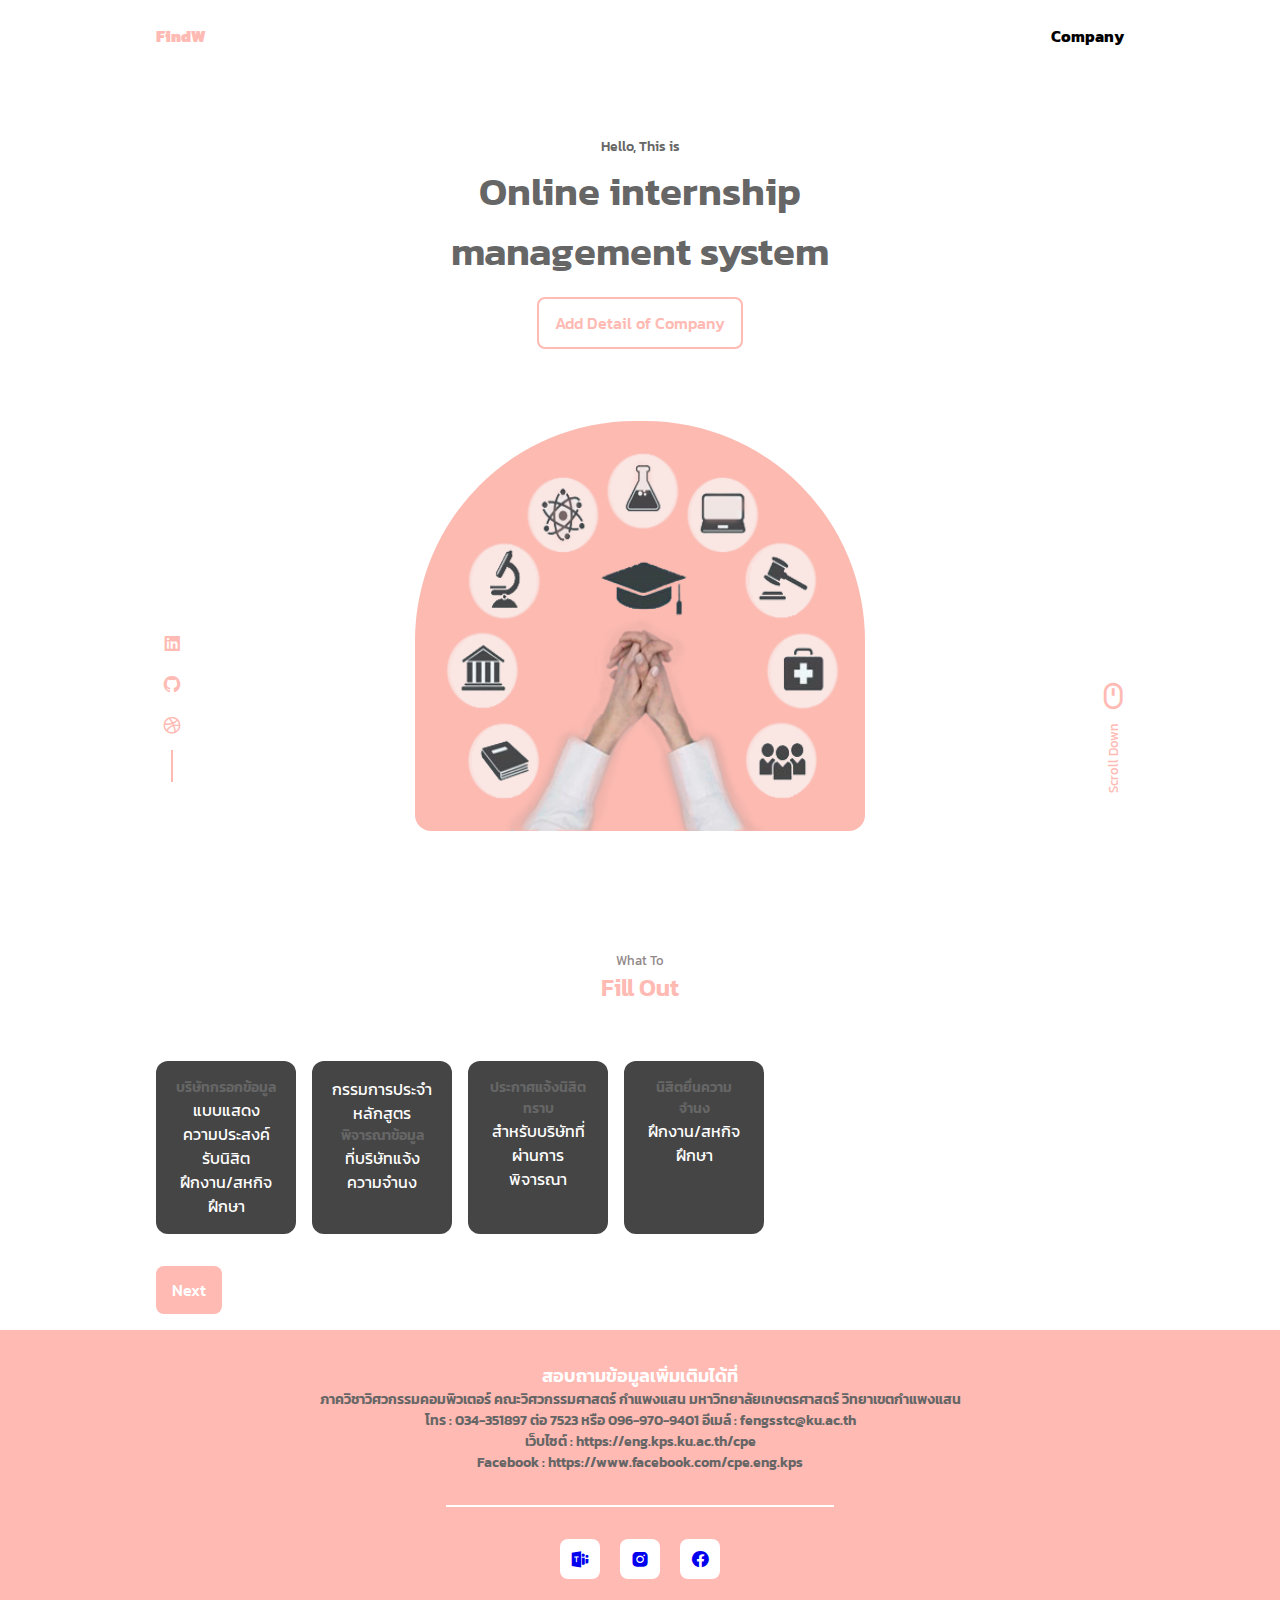
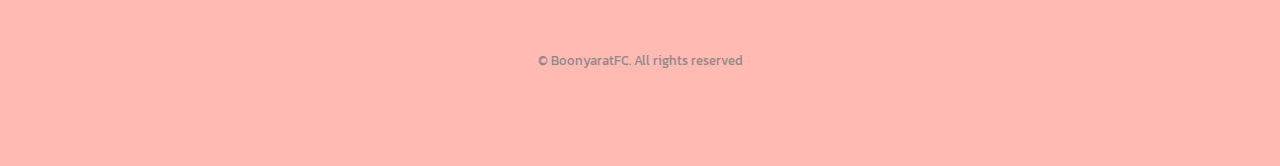
==== css/guest.html @ b304eb97 "Set Update" ====
<!DOCTYPE html>
    <html lang="en">
    <head>
        <meta charset="UTF-8">
        <meta name="viewport" content="width=device-width,initial-scale=1.0">

        <link rel="shortcut icon" href="/img/favicon.png" type="image/x-icon">
        <link href='https://unpkg.com/boxicons@2.1.1/css/boxicons.min.css' rel='stylesheet'>
        <link rel="stylesheet" href="/css/swiper-bundle.min.css">
        <link rel="stylesheet" href="/css/styles.css">

        <title> Online Internship Management Systems </title>
    </head>
    <body>
        <header class="header" id="header">
            <nav class="nav container">
                <a href="#" class="nav__logo">FindW</a>

                <div class="text__header">Company</div>
            </nav>
        </header>

        <main class="main">
            <section class="home section" id="home">
                <div class="home__container container grid">
                    <div class="home__data">
                        <span class="home__greeting">Hello, This is</span>
                        <h1 class="home__name">Online internship
                            <br>management system
                        </h1>

                        <div class="home__buttons">
                            <a href="#DetailIntern" class="button button--ghost">
                                Add Detail of Company
                            </a>
                        </div>
                    </div>
               
                    <div class="home__handle">
                        <img src="/img/home.png" alt="" class="home__img">
                    </div>

                    <div class="home__social">
                        <a href="https://www.linkedin.com/" target="_blank" class="home__social-link">
                            <i class='bx bxl-linkedin-square' ></i>
                        </a>
                        <a href="https://github.com/" target="_blank" class="home__social-link">
                            <i class='bx bxl-github' ></i>
                        </a>
                        <a href="https://dribble.com/" target="_blank" class="home__social-link">
                            <i class='bx bxl-dribbble'></i>
                        </a>
                    </div>

                    <a href="#DetailIntern" class="home__scroll">
                        <i class='bx bx-mouse home__scroll-icon' ></i>
                        <span class="home__scroll-name">Scroll Down</span>
                    </a>
                </div>   
            </section>

            <section class="about section" id="DetailIntern">
                <span class="section__subtitle">What To</span>
                <h2 class="section__title">Fill Out</h2>

                <div class="about__container container grid">
                    <div class="about__data">
                        <div class="about__info">
                            <div class="about__box">
                                <h3 class="about__title">บริษัทกรอกข้อมูล</h3>
                                <span class="about__subtitle">แบบแสดงความประสงค์รับนิสิตฝึกงาน/สหกิจฝึกษา
                                </span>
                            </div>

                            <div class="about__box">
                                <span class="about__subtitle">กรรมการประจำหลักสูตร</span>
                                <h3 class="about__title">พิจารณาข้อมูล</h3>
                                <span class="about__subtitle">ที่บริษัทแจ้งความจำนง</span>
                            </div>

                            <div class="about__box">
                                <h3 class="about__title">ประกาศแจ้งนิสิตทราบ</h3>
                                <span class="about__subtitle">สำหรับบริษัทที่ผ่านการพิจารณา</span>
                            </div>

                            <div class="about__box">
                                <h3 class="about__title">นิสิตยื่นความจำนง</h3>
                                <span class="about__subtitle">ฝึกงาน/สหกิจฝึกษา</span>
                            </div>
                        </div>

                        <div class="button">Next</div>
                     </div>
                </div>
            </section>

            <footer class="footer">
                <div class="footer__container container">
                    <h1 class="footer__title">สอบถามข้อมูลเพิ่มเติมได้ที่</h1>
                    <h1 class="footer__text">ภาควิชาวิศวกรรมคอมพิวเตอร์ คณะวิศวกรรมศาสตร์ กำแพงแสน มหาวิทยาลัยเกษตรศาสตร์ วิทยาเขตกำแพงแสน
                        <br>โทร : 034-351897 ต่อ 7523 หรือ 096-970-9401 อีเมล์ : fengsstc@ku.ac.th
                        <br>เว็บไซต์ : https://eng.kps.ku.ac.th/cpe
                        <br>Facebook : https://www.facebook.com/cpe.eng.kps
                    </h1>
                    
                    <div class="line__social"></div>
    
                    <ul class="footer__social">
                        <a href="https://www.facebook.com" target="_blank" class="footer__social-link">
                            <i class='bx bxl-microsoft-teams'></i>
                        </a>
                        <a href="https://www.instagram.com/" target="_blank" class="footer__social-link">
                            <i class='bx bxl-instagram-alt'></i>
                        </a>
                        <a href="https://www.facebook.com" target="_blank" class="footer__social-link">
                            <i class='bx bxl-facebook-circle'></i>  
                        </a>
                    </ul>
    
                    <span class="footer__copy">
                        &#169; BoonyaratFC. All rights reserved
                    </span>
                </div>
            </footer>
    </main>
    </body>
</html>
---- css/styles.css ----
/*=============== GOOGLE FONTS ===============*/
@import url('https://fonts.googleapis.com/css2?family=Poppins:wght@400;500;600&display=swap');
@import url('https://fonts.googleapis.com/css2?family=Kanit:wght@100;400;500;600&display=swap');
/*=============== VARIABLES CSS ===============*/
:root {
  --header-height: 3.5rem;

  /*========== Colors ==========*/
  /*Color mode HSL(hue, saturation, lightness)*/
  /*
        Purple: hsl(250, 66%, 75%)
        Blue: hsl(207, 90%, 72%)
        Pink: hsl(356, 66%, 75%)
        Teal: hsl(174, 63%, 62%)
  */
  --first-hue: 6;
  --sat: 100%;
  --lig: 85%;
  --second-hue: 356;

  --first-color: hsl(var(--first-hue), var(--sat), var(--lig));
  --first-color-alt: hsl(var(--first-hue), var(--sat), 71%); /* -4% */
  --title-color: hsl(var(--second-hue), 0%, 40%);
  --text-color: hsl(var(--second-hue), 8%, 100%);
  --text-color-light: hsl(var(--second-hue), 4%, 55%);
  --body-color: hsl(var(--second-hue), 100%, 100%); /*48% 8%*/
  --container-color: hsl(0, 0%, 27%);

  /*========== Font and typography ==========*/

  /*.5rem = 8px | 1rem = 16px ...*/
  --body-font: 'Kanit', sans-serif;
  --biggest-font-size: 1.75rem;
  --h1-font-size: 1.5rem;
  --h2-font-size: 1.25rem;
  --h3-font-size: 1rem;
  --normal-font-size: .938rem;
  --small-font-size: .813rem;
  --smaller-font-size: .75rem;
  --tiny-font-size: .625rem;

  /*========== Font weight ==========*/
  --font-medium: 500;
  --font-semibold: 600;
  --font-bold: 900;

  /*========== z index ==========*/
  --z-tooltip: 10;
  --z-fixed: 100;
  --z-modal: 1000;
}

/* Responsive typography */
@media screen and (min-width: 968px) {
  :root {
    --biggest-font-size: 2.5rem;
    --h1-font-size: 2.25rem;
    --h2-font-size: 1.5rem;
    --h3-font-size: 1.25rem;
    --normal-font-size: 1rem;
    --small-font-size: .875rem;
    --smaller-font-size: .813rem;
  }
}

/*=============== BASE ===============*/
* {
  box-sizing: border-box;
  padding: 0;
  margin: 0;
}

html {
  scroll-behavior: smooth;
}

body,
button,
input,
textarea {
  font-family: var(--body-font);
  font-size: var(--normal-font-size);
}

body {
  background-color: var(--body-color);
  color: var(--text-color);
  transition: .4s; /* for light mode animation */
}

h1, h2, h3 {
  color: var(--title-color);
  font-weight: var(--font-semibold);
}

ul {
  list-style: none;
}

a {
  text-decoration: none;
}

button {
  cursor: pointer;
  border: none;
  outline: none;
}

img {
  max-width: 100%;
  height: auto;
}

/*=============== THEME ===============*/
.change-theme{
  font-size: 1.25rem;
  cursor: pointer;
  transition: .3s;
}

.change-theme:hover{
  color: var(--first-color);
}

/*========== Variables Light theme ==========*/
body.light-theme{
  --title-color: hsl(var(--second-hue), 15%, 15%);
  --text-color: hsl(var(--second-hue), 8%, 35%);
  --body-color: hsl(var(--second-hue), 100%, 99%);
  --container-color: #fff;
}

/*========== 
    Color changes in some parts of 
    the website, in light theme
==========*/
.light-theme .scrool-header{
  box-shadow: 0 2px 4px hsla(0, 0%, 1%, .1);
}

.light-theme .nav__menu{
  background-color: hsla(var(--secound-hue), 32%, 90%, .8);
}

.light-theme .section__subtitle{
  color: var(--text-color);
}

.light-theme .home__social-link{
  box-shadow: 0 2px 8px hsla(var(--second-hue), 48%, 8%, .1);
}

.light-theme .home__social::after,
.light-theme .footer__social-link{
  background-color: var(--title-color);
}

.light-theme .home__social-link,
.light-theme .home__scroll,
.light-theme .button,
.light-theme .button:hover,
.light-theme .active-work,
.light-theme .footer__title
.light-theme .footer__link,
.light-theme .footer__copy{
  color: var(--title-color);
}

.light-theme .about__box{
  box-shadow: 0 2px 8px hsla(var(--second-hue), 48%, 8%, .1);
}

.light-theme .skills__content,
.light-theme .services__card,
.light-theme .work__card,
.light-theme .testimonial__card,
.light-theme .contact__card{
  box-shadow: 0 2px 16px hsla(var(--secound-hue), 48%, 8%, .1);
}

.light-theme::-webkit-scrollbar{
  background-color:hsl(var(--second-hue), 8%, 66%);
}

.light-theme::-webkit-scrollbar-thumb{
  background-color: hsl(var(--second-hue), 8%, 54%);
}

.light-theme::-webkit-scrollbar-thumb:hover{
  background-color: hsl(var(--second-hue), 8%, 44%);
}

/*=============== REUSABLE CSS CLASSES ===============*/
.container {
  max-width: 968px;
  margin-left: 1rem;
  margin-right: 1rem;
}

.grid {
  display: grid;
  gap: 1.25rem;
}

.main {
  overflow: hidden;
}

.section {
  padding: 4.5rem 0 1rem;
}

.section__title, 
.section__subtitle {
  text-align: center;
}

.section__title {
  font-size: var(--h2-font-size);
  color: var(--first-color);
  margin-bottom: 2rem;
}

.section__subtitle {
  display: block;
  font-size: var(--smaller-font-size);
  color: var(--text-color-light);
}

/*=============== HEADER & NAV===============*/
.header{
position: fixed;
top: 0;
left: 0;
width: 100%;
background-color: var(--body-color);
z-index: var(--z-fixed);
transition: .4s; /* for light mode animation */
}
.text__header{
  color: black;
  font-weight: bold;
}
.nav{
  height: var(--header-height);
  display: flex;
  justify-content: space-between;
  align-items: center;
}

.nav__logo{
  color: var(--first-color);
  font-weight: var(--font-bold);
  font-size: 30;
  transition: .4s;
}

.nav__logo:hover{
  color: var(--first-color-alt);
}

.nav__menu{
  position: fixed;
  bottom: 1rem;
  background-color: hsla(var(--second-hue), 32%, 16%, .8);
  width: 90%;
  border-radius: 4rem;
  padding: 1rem 2.25rem;
  backdrop-filter: blur(10px);
  transition: .4s; /* for light mode animation */

}

.nav__list{
  display: flex;
  justify-content: space-between;
  align-items: center;
}

.nav__link{
  color: var(--text-color);
  font-size: 1.25rem;
  padding: .4rem;
  display: flex;
  border-radius: 5rem;
}

/* Active link */
.active-link{
  background: linear-gradient(180deg,
              hsla(var(--first-hue), var(--sat), var(--lig), .1),
              hsla(var(--first-hue), var(--sat), var(--lig), .2)
              );
  box-shadow: 0 0 16px hsla(var(--first-hue), var(--sat), var(--lig), .4);
  color: var(--title-color);
}







/* Change background header */
.scroll-header{
  box-shadow: 0 4px 4px hsla(0, 0%, 4%, .3);
}

/*=============== HOME ===============*/
.home__container{
  position: relative;
  row-gap: 4.5rem;
  padding-top: 2rem;
}

.home__data{
  text-align: center;
}

.home__greeting,
.home__education{
  font-size: var(--small-font-size);
  font-weight: var(--font-medium);
}

.home__greeting{
  display: block;
  color: var(--title-color);
  margin-bottom: .25rem;
}

.home__education{
  color: var(--text-color);
  margin-bottom: 2.5rem;
}

.home__name{
  font-size: var(--biggest-font-size);
}

.home__img{
  width: 100%;
  height: 100%;
}

.home__handle{
  justify-self: center;
  width: 390px;
  height: 390px;
  background: linear-gradient(180deg,
              hsla(var(--first-hue), var(--sat), var(--lig), 1),
              hsla(var(--first-hue), var(--sat), var(--lig), 1),
            );
  border-radius: 13.75rem 13.75rem 1rem 1rem;
  display: flex;
  align-items: flex-end;
  justify-content: center;
  overflow: hidden;
}

.home__buttons{
  display: flex;
  justify-content: center;
  align-items: center;
  gap: 1.5rem;
  margin-top: 16px;
}

.home__social,
.home__scroll{
  position: absolute;
}

.home__social{
  bottom: 5rem;
  left: 0;
  display: grid;
  row-gap: .5rem
}

.home__social-link{
  width: max-content;
  background-color: var(--contatiner-color);
  color: var(--first-color);
  padding: .25rem;
  border-radius: .25rem;
  display: flex;
  font-size: 1rem;
  transition: .4s;
}

.home__social-link:hover{
  background-color: var(--first-color);
  color: #fff;
}

.home__social::after{
  content: '';
  width: 32px;
  height: 2px;
  background-color: var(--first-color);
  transform: rotate(90deg) translate(16px, 3px);
}

.home__scroll{
  color: var(--first-color);
  right: -1.5rem;
  bottom: 4rem;
  display: grid;
  row-gap: 2.25rem;
  justify-items: center;
}

.home__scroll-icon{
    font-size: 1.25rem; 
}

.home__scroll-name{
  font-size: var(--smaller-font-size);
  transform:rotate(-90deg);
}

/*=============== BUTTONS ===============*/
.button{
  display: inline-block;
  background-color: var(--first-color);
  color: var(--body-color);
  padding: .75rem 1rem;
  border-radius: .5rem;
  font-weight: var(--font-medium);
  transition: .4s;
}

.button:hover{
  background-color: var(--first-color-alt);
  color: var(--body-color);
}
.button--ghost{
  background-color: transparent;
  border: 2px solid var(--first-color);
  color: var(--first-color);
}


/*=============== ABOUT ===============*/
.about__container{
  margin: auto;
  row-gap: 2.5rem;
}

.about__img{
  width: 220px;
  border-radius: 1.5rem;
  justify-self: center;
}

.about__data{
  text-align: center;
}

.about__info{
  display: grid;
  grid-template-columns: repeat(4, 1fr);
  gap: 1rem;
  margin-bottom: 2rem;
}

.about__box{
  background-color: var(--container-color);
  border-radius: .75rem;
  padding: 1rem 1rem;
}

.about__icon{
  font-size: 1.5rem;
  color: var(--first-color);
  margin-bottom: .5rem;
}

.about__title{
  font-size: var(--small-font-size);
}

.about__subttile{
  font-size: var(--tiny-font-size);
}

.about__description{
  margin-bottom: 2rem;
}

/*=============== SKILLS ===============*/
.skills__container{
  row-gap: 2rem;
  padding-top: 1rem;
}

.skills__content{
  background-color: var(--container-color);
  padding: 1.5rem;
  border-radius: 1.25rem;
}

.skills__title{
  font-size: var(--normal-font-size);
  font-weight: var(--font-medium);
  color: var(--first-color);
  text-align: center;
  margin-bottom: 1.5rem;
}

.skills__box{
  display: flex;
  justify-content: center;
  column-gap: 2.5rem;
}

.skills__ground{
  display: grid;
  align-content: flex-start;
  row-gap: 1rem;
}

.skills__data{
  display: flex;
  column-gap: .5rem;
}

.skills .bxs-badge-check{
  font-size: 1rem;
  color: var(--first-color);
}

.skills__name{
  font-size: var(--normal-font-size);
  font-weight: var(--font-medium);
  line-height: 18px;
}

.skills__level{
  font-size: var(--tiny-font-size);
}

/*=============== SERVICES ===============*/
.services__container{
  grid-template-columns: repeat(2, 1fr);
  gap: 1.5rem;
  padding-top: 1rem;
}

.services__card{
  background-color: var(--container-color);
  padding: 3rem 1.5rem;
  border-radius: 1rem;
}

.services__title{
  font-size: var(--h3-font-size);
  margin-bottom: 2.5rem;
}

.services__button{
  color: var(--first-color);
  font-size: var(--small-font-size);
  display: flex;
  align-items: center;
  column-gap: .25rem;
  cursor: pointer;
}

.services__button:hover .services__icon{
  transform: translateX(.25rem);
}

.services__icon{
  font-size: 1rem;
  transition: .4s;
}

/* Services modal */
.services__modal{
  position: fixed;
  inset: 0;
  background-color: hsla(var(--secound-hue), 28%, 16%, .7);
  padding: 2rem 1rem;
  display: grid;
  place-items: center;
  visibility: hidden;
  opacity: 0;
  transition: .4s;
  z-index: var(--z-modal);
}

.services__modal-content{
  position: relative;
  background-color: var(--body-color);
  padding: 4.5rem 1.5rem 2.5rem;
  border-radius: 1.5rem;
}

.services__modal-title,
.services__modal-description{
  text-align: center;
}

.services__modal-title{
  font-size: var(--h3-font-size);
  color: var(--first-color);
  margin-bottom: 1rem;
}

.services__modal-description{
  font-size: var(--small-font-size);
  margin-bottom: 2rem;
}

.services__modal-list{
  display: grid;
  row-gap: .75rem;
}

.services__modal-item{
  display: flex;
  align-items: flex-start;
  column-gap: .5rem;
}

.services__modal-icon{
  font-size: 1.5rem;
  color: var(--first-color);
}

.services__modal-info{
  font-size:var(--small-font-size);
}

.services__modal-close{
  position: absolute;
  top: 2.5rem;
  right: 2.5rem;
  font-size: 1.5rem;
  color: var(--first-color);
  cursor: pointer;
}

/*Active modal*/
.active-modal{
  opacity: 1;
  visibility: visible;
}

/*=============== WORK ===============*/
.work__container{
  padding-top: 1rem;
}

.work__filters{
  display: flex;
  justify-content: center;
  align-items: center;
  column-gap: .75rem;
  margin-bottom: 2rem;
}

.work__item{
  cursor: pointer;
  color: var(--title-color);
  padding: .25rem .75rem;
  font-weight: var(--font-medium);
  border-radius: .5rem;
}

.work__card{
  background-color: var(--container-color);
  padding: 1rem;
  border-radius: 1rem;
}

.work__img{
  border-radius: 1rem;
  margin-bottom: .75rem;
}

.work__title{
  font-size: var(--normal-font-size);
  font-weight: var(--font-medium);
  margin-bottom: .25rem;
}

.work__button{
  width: max-content;
  color: var(--first-color);
  font-size: var(--small-font-size);
  display: flex;
  align-items: center;
  column-gap: .25rem;
}

.work__button:hover .work__icon{
  transform: translateX(.25rem);
}

work__icon{
  font-size: 1rem;
  transition: .4s;
}

/* Active item work*/
.active-work{
  background-color: var(--fisrt-color);
  color: var(--body-color);
}

/*=============== TESTIMONIAL ===============*/
.search{
  height: 40px;
  width: 300px;
  background-color: var(--container-color);
  text-align: center;
  font-size: 18px;
  font-weight: bold;
  margin: auto;
  margin-bottom: 2rem;
  border-radius: 20px;
}

.testimonial__card{
  background-color: var(--container-color);
  padding: 1.25rem 1.5rem;
  border-radius: 1.5rem;
  margin-bottom: 3rem;
}

.testimonial__img{
  width: 60px;
  border-radius: 3rem;
  margin-bottom: 1rem;
}

.testimonial__name{
  font-size: var(--normal-font-size);
  font-weight: var(--font-medium);
  margin-bottom: .25rem;
}

.testimonial__description{
  font-size: var(--small-font-size);
}

/* Swiper class */
.swiper-pagination-bullet{
  background-color: var(--test-color-light);
}

.swiper-pagination-bullet-active{
  background-color: var(--first-color);
}

/*=============== CONTACT ===============*/
.contact__container{
  row-gap: 3rem;
  padding-bottom: 3rem;
}

.contact__title{
  text-align: center;
  font-size: var(--h3-font-size);
  margin-bottom: 1.5rem;
}

.contact__info{
  display: grid;
  gap: 1rem;
}

.contact__card{
  background-color: var(--container-color);
  padding: 1rem;
  border-radius: .75rem;
  text-align: center;
}

.contact__carf-icon{
  font-size: 2rem;
  color: var(--title-color);
  margin-bottom: .25rem;
}

.contact__card-title,
.contact__carf-data{
  font-size: var(--small-font-size);
}

.contact__card-title{
  font-weight: var(--font-medium);
}

.contact__card-data{
  display: block;
  margin-bottom: .75rem;
}

.contact__button{
  color: var(--first-color);
  font-size: var(--small-font-size);
  display: flex;
  align-items: center;
  justify-content: center;
  column-gap: .25rem;
}

.contact__button:hover .contact__button-icon{
  transform: translateX(.25rem);
}

.contact__button-icon{
  font-size: 1rem;
  transition: .4s;
}

.contact__form-div{
  position: relative;
  margin-bottom: 2rem;
  height: 4rem;
}

.contact__form-input{
  position: absolute;
  top: 0;
  left: 0;
  width: 100%;
  height: 100%;
  border: 2px solid var(--text-color-light);
  background: none;
  color: var(--text-color);
  outline: none;
  padding: 1.5rem;
  border-radius: .75rem;
  z-index: 1;
}

.contact__form-tag{
  position: absolute;
  top: -.75rem;
  left: 1.25rem;
  font-size: var(--smaller-font-size);
  padding: .25rem;
  background-color: var(--body-color);
  z-index: 10;
}

.contact__form-area{
  height: 11rem;
}

.contact__form-area textarea{
  resize: none;
}

/*=============== FOOTER ===============*/
.footer{
  background-color: var(--first-color);
}

.footer__container{
  padding: 2rem 0 6rem;
}

.footer__title,
.footer__link{
  color: var(--body-color);
}

.footer__title{
  text-align: center;
  font-size: 18px;
}
.footer__text{
  text-align: center;
  font-size: 14px;
  margin-bottom: 2rem;
}

.footer__list{
display: flex;
justify-content: center;
column-gap: 1.5rem;
margin-bottom: 2rem;
}

.line__social{
  width: 40%;
  height: 1.75px;
  margin: auto;
  background-color: #fff;
  margin-bottom: 2rem;
}

.footer__social{
  display: flex;
  justify-content: center;
  column-gap: 1.25rem;
}

.footer__social-link{
  height: 40px;
  width: 40px;
  background-color: var(--body-color);
  color: var(-first-color);
  padding: .25rem;
  border-radius: .25rem;
  font-size: 1rem;
  display: inline-flex;
  justify-content: center;
  align-items: center;
}

.footer__copy{
  display: block;
  margin-top: 4.5rem;
  color: var(--text-color-light);
  text-align: center;
  font-size: var(--smaller-font-size);
}

/*=============== SCROLL BAR ===============*/
::-webkit-scrollbar{
  width: .6rem;
  border-radius: .5rem;
  background-color: hsl(var(--second-hue), 8%, 38%);
}

::-webkit-scrollbar-thumb{
  background-color: hsl(var(--second-hue), 8%, 26%);
  border-radius: .5rem;
}

::-webkit-scrollbar-thumb:hover{
  background-color: hsl(var(--second-hue), 8%, 20%)
}

/*=============== BREAKPOINTS ===============*/
/* For small devices */
@media screen and (max-width: 320px){
  .nav__menu{
    padding: 1rem 1.5rem;
  }

  .home__buttons{
    flex-direction: column;
  }
  .home__handle{
    width: 150px;
    height: 253px;
  }
  .home__img{
    width: 130px;
  }

  .about__info{
    grid-template-columns: repeat(2 ,1fr);
  }

  .skills__box{
    column-gap: 1rem;
  }
  .skills__name{
    font-size: var(--small-font-size);
  }

  .services__container{
    grid-template-columns: 145px;
    justify-content: center;
  }

  .work__item{
    font-size: var(--small-font-size);
  }
  .work__filters{
    column-gap: .25rem;
  }
}

/* For medium devices */
@media screen and (min-width: 576px){
  .nav__menu{
    width: 328px;
    left: 0;
    right: 0;
    margin: 0 auto;
  }

  .about__info{
    grid-template-columns: repeat(4, 140px);
    justify-content: center;
  }
  .about__description{
    padding: 0 5rem;
  }

  .skills__container{
    justify-content: center;
  }
  .skills__content{
    padding: 2rem 4rem;
  }

  .services__container{
    grid-template-columns: repeat(2, 160px);
    justify-content: center;
  }
  .services__modal-content{
    width: 500px;
    padding: 4.5rem 2.5rem 2.5rem;
  }
  .services__modal-description{
    padding: 0 3.5rem;
  }

  .work__container{
    justify-content: center;
  }
  .work__img{
    width: 295px;
  }

  .contact__info{
    grid-template-columns: 300px;
    justify-content: center;
  }
  .contact__form{
    width: 360px;
    margin: 0 auto;
  }
}

@media screen and (min-width: 767px){
  .work__container{
    grid-template-columns: repeat(2, max-content);
  }

  .contact__container{
    grid-template-columns: repeat(2, max-content);
    justify-content: center;
    column-gap: 3rem;
  }
}
/* For large devices */
@media screen and (min-width: 992px){
  .container{
    margin-left: auto;
    margin-right: auto;
  }

  .section{
    padding: 6.5rem 0 1rem;
  }
  .section__title{
    margin-bottom: 3.5rem;
  }

  .nav{
    height: calc(var(--header-height) + 1rem)
  }

  .home__handle{
    width: 450px;
    height: 410px;
  }
  .home__img{
    width: 100%;
    height: 100%;
  }
  .home__social-link{
    padding: .4rem;
    font-size: 1.25rem; 
  }
  .home__social::after{
    transform: rotate(90deg) translate(16px, 0);
  }
  .home__scroll-icon{
    font-size: 2rem;
  }

  .about__container{
    grid-template-columns: repeat(4 ,1fr);
    align-items: center;
    column-gap: 4rem;
  }
  .about__img{
    width: 350px;
  }
  .about__data{
    text-align: initial;
  }
  .about__info{
    justify-content: initial;
  }
  .about__box{
    text-align: center;
    padding: 1rem 1.25rem;
  }
  .about__description{
    padding: 0 4rem 0 0;
    margin-bottom: 2.5rem;
  }

  .skills__container{
    grid-template-columns: repeat(2, 350px);
    columns: 3rem;
  }

  .services__container{
    grid-template-columns: repeat(3, 192px);
    column-gap: 3rem;
  }
  .services__card{
    padding: 5rem 2rem 1.5rem;
  }

  .work__container{
    gap: 3rem;
  }
  .work__card{
    padding: 1.25rem;
  }
  .work__img{
    margin-bottom: 1rem;
  }
  .work__title{
    margin-bottom: .5rem;
  }

  .testimoial__container{
    width: 750px;
  }
  .testimoial__card{
    padding: 1.5rem 2rem;
  }

  .contact__container{
    column-gap: 6rem;
  }

  .footer__social-link{
    font-size: 1.25rem;
    padding: .4rem;
    border-radius: .5rem;
  }
}
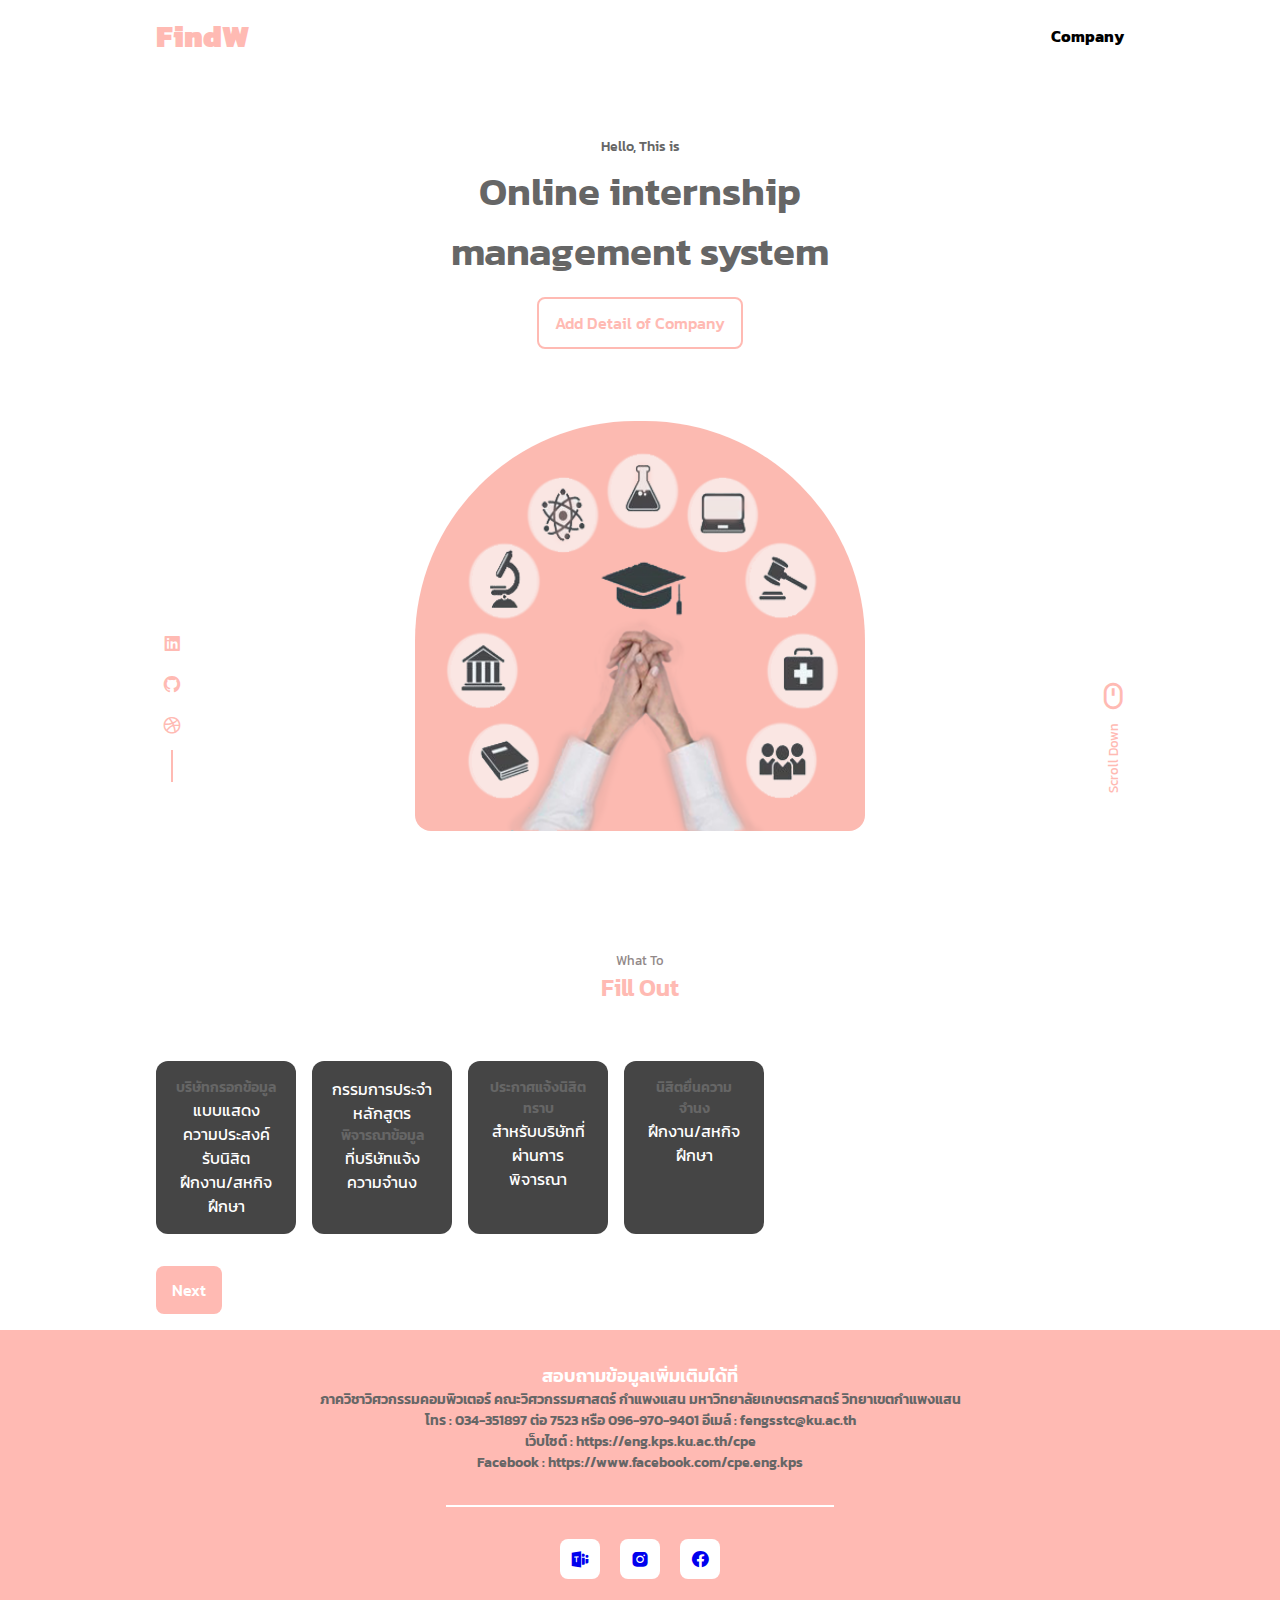
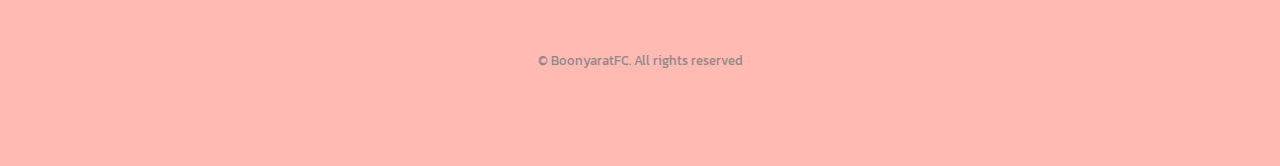
==== commit 485f681b: "Set Update" ====
--- a/css/guest.html
+++ b/css/guest.html
@@ -1,3 +1,30 @@
+<style>
+    .dropdown {
+  position: relative;
+  display: inline-block;
+}
+
+.dropdown-content {
+  display: none;
+  position: absolute;
+  background-color: hsl(6, 100%, 85%);
+  min-width: 160px;
+  box-shadow: 0px 8px 16px 0px rgba(0,0,0,0.2);
+  padding: 12px 16px;
+  z-index: 1;
+}
+.dropdown-content a:hover {
+    background-color: #ffcf76
+}
+.dropdown-content a:link,
+.dropdown-content a:visited {
+    color: white;
+}
+.dropdown:hover .dropdown-content {
+  display: block;
+}
+</style>
+
 <!DOCTYPE html>
     <html lang="en">
     <head>
@@ -16,7 +43,13 @@
             <nav class="nav container">
                 <a href="#" class="nav__logo">FindW</a>
 
-                <div class="text__header">Company</div>
+                <div class="text__header dropdown">
+                    <span>Company</span>
+                    <div class="dropdown-content">
+                        <a href="#">Login</a><br>
+                        <a href="/css/index.html">Logout</a>
+                    </div>
+                </div>
             </nav>
         </header>
 
